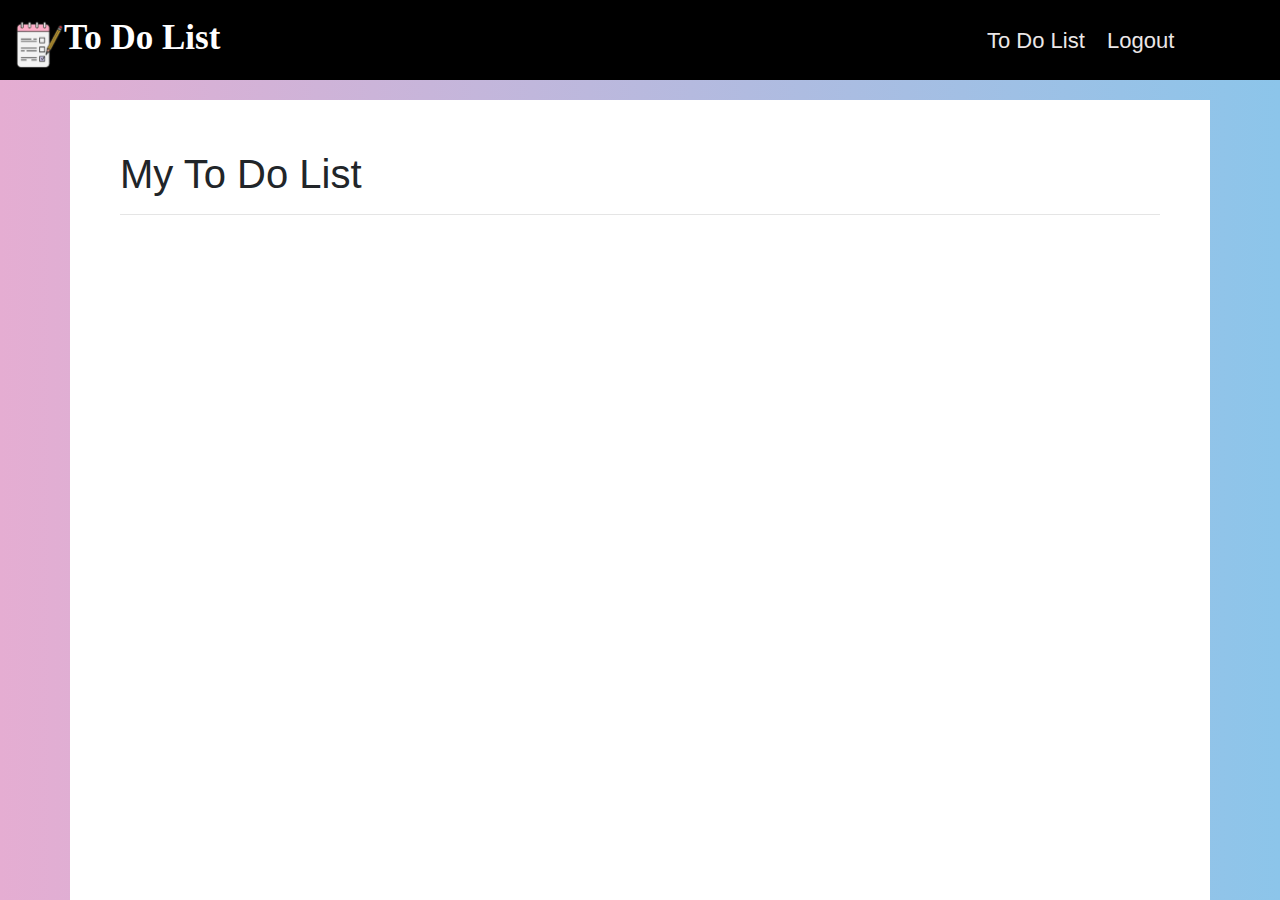
==== home.html @ 0e313b8d "first commit" ====
<!DOCTYPE html>
<html lang="en">

<head>
    <meta charset="UTF-8">
    <meta name="viewport" content="width=device-width, initial-scale=1.0">
    <title>To Do List</title>
    <link rel="icon" type="image/png" href="images/logo.png" />
    <link rel="stylesheet" type="text/css" href="css/style.css">
    <link rel="stylesheet" href="https://maxcdn.bootstrapcdn.com/bootstrap/4.5.0/css/bootstrap.min.css">
    <script src="https://ajax.googleapis.com/ajax/libs/jquery/3.5.1/jquery.min.js"></script>
    <script src="https://cdnjs.cloudflare.com/ajax/libs/popper.js/1.16.0/umd/popper.min.js"></script>
    <script src="https://maxcdn.bootstrapcdn.com/bootstrap/4.5.0/js/bootstrap.min.js"></script>
    <script src="https://ajax.googleapis.com/ajax/libs/jquery/3.5.1/jquery.min.js"></script>
</head>

<body>
    <header>
        <nav class="navbar navbar-expand-sm navbar-dark fixed-top">
            <a class="navbar-brand" href="#"><img class="logo" src="images/logo1.png"><span class="heading">To Do List</span> </a>
            <div class="row">
                <div>
                    <ul class="navbar-nav">
                        <li class="nav-item">
                            <a class="nav-link" href="#">To Do List</a>
                        </li>
                        <li class="nav-item">
                            <a class="nav-link" href="index.html">Logout</a>
                        </li>
                    </ul>
                </div>
            </div>
        </nav>
    </header>
    <section>
        <div class="container">
            <h1>My To Do List</h1>
            <hr>
        </div>
    </section>
    <script src="js/home.js"></script>
</body>

</html>
---- css/style.css ----
body {
    /* background-color: #e5add2 !important; */
    /* background-image: linear-gradient(to right, #e5add2, #8cc5ea) !important; */
    min-height: 800px;
    background-color: #e5add2;
    /* background-image: linear-gradient(to bottom right, red, yellow) !important; */
    background-image: linear-gradient(to right, #e5add2, #8cc5ea) !important;
    margin: 0px;
}

.navbar {
    background-color: #000 !important;
    height: 80px;
}

.login {
    margin: auto !important;
    width: 100% !important;
    border: 1px solid #ccc !important;
    background-color: #fff !important;
    margin-top: 10% !important;
    padding: 20px !important;
    margin-left: 20px !important;
    margin-right: 20px !important;
    margin-bottom: 50px;
    text-align: center;
    box-shadow: 0px 0px 18px 0px !important;
}

.logo {
    width: 5%;
}

header {
    margin-bottom: 100px;
}

.container {
    background-color: #fff;
    min-height: 800px;
    padding: 50px !important;
}

.heading {
    font-size: 35px;
    font-weight: 600;
    font-family: cursive;
    margin-top: 68px;
}

input[type='checkbox'] {
    /* -webkit-appearance: none; */
    width: 25px;
    height: 25px;
    background: white;
    border-radius: 5px !important;
    border: 2px solid #555;
    vertical-align: middle;
}

input[type='checkbox']:checked {
    /* background: #abd; */
}

.check_value {
    padding-left: 10px;
    margin-top: -5px;
}

.login_head {
    text-align: center;
    font-family: Georgia, 'Times New Roman', Times, serif;
    font-size: 40px;
    font-weight: 600;
    padding: 30px;
}

.fmain {
    padding: 10px;
}

.fname {
    font-weight: 400;
    font-size: 18px;
}

.inbox:hover,
.inbox:active,
.inbox:focus {
    outline: 0px !important;
    -webkit-appearance: none;
    box-shadow: none !important;
}

.form-control:hover,
.form-control:focus,
.form-control::selection {
    border-bottom: 2px solid #abd !important;
}

.form-control {
    border: none !important;
    border-bottom: 2px solid #e5add2 !important;
}

.fbutton {
    text-align: center !important;
    margin-top: 50px;
    margin-bottom: 50px;
}

#btn_login {
    height: 50px;
    width: 150px;
    background-color: #abd;
    border: 2px solid #abd;
    font-size: 18px !important;
    font-weight: 600;
}

#btn_login:hover {
    background-color: #e5add2;
    border: 2px solid #e5add2;
}

.main_logo {
    font-family: cursive;
    font-size: 25px;
    font-weight: 600;
}

.main_logo img {
    width: 10%;
}

.error_msg {
    display: none;
    padding: 40px;
}

.nav-link {
    font-size: 22px !important;
    color: #ebe7e7 !important;
}

.navbar-nav li {
    width: 40%;
}

.navbar-nav {
    width: 300px !important;
}

.navbar-brand {
    width: 100% !important;
}
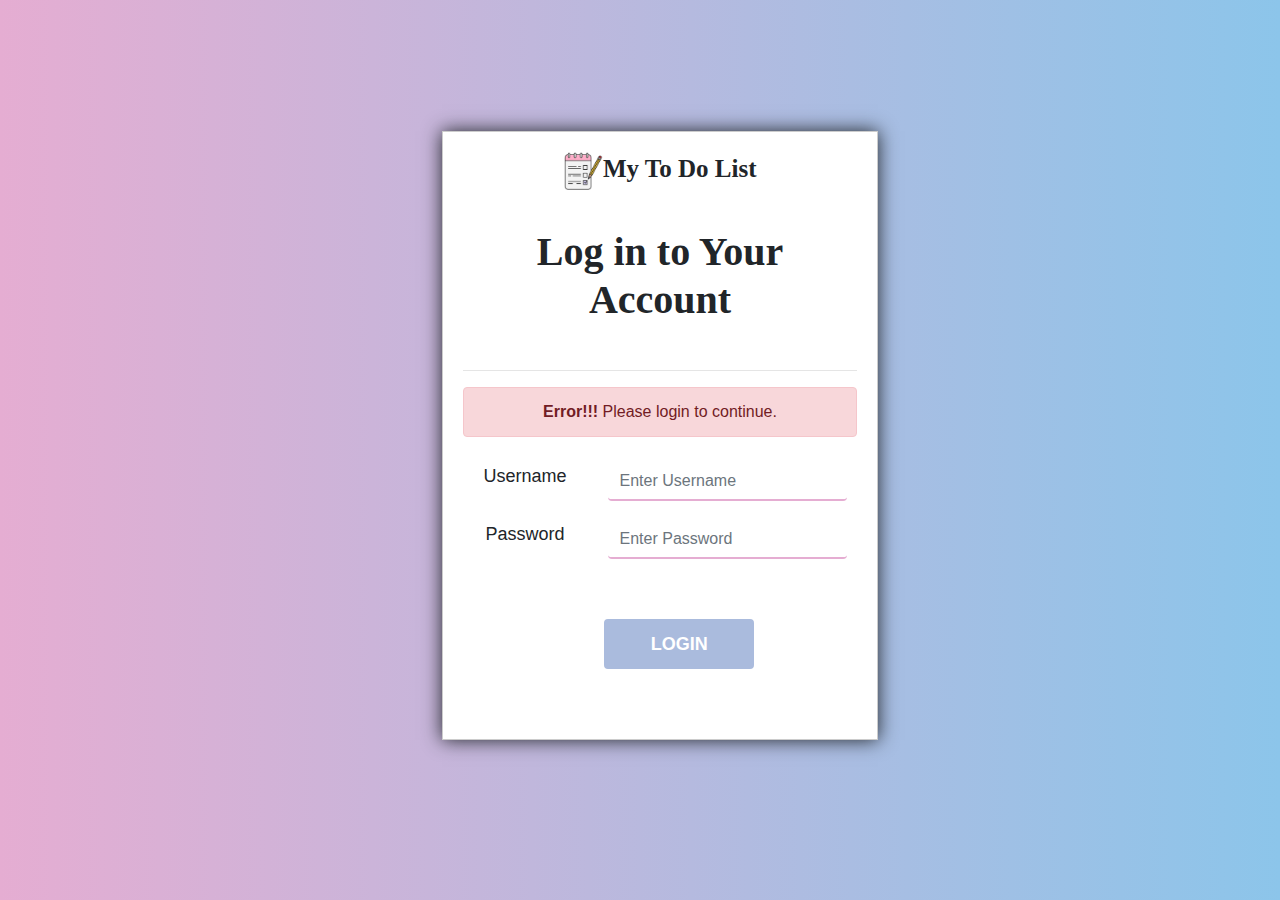
==== commit 7d3278c7: "Added Success Message" ====
--- a/home.html
+++ b/home.html
@@ -5,12 +5,12 @@
     <meta charset="UTF-8">
     <meta name="viewport" content="width=device-width, initial-scale=1.0">
     <title>To Do List</title>
-    <link rel="icon" type="image/png" href="images/logo.png" />
+    <link rel="icon" t y pe="image/png" href="images/logo.png" />
     <link rel="stylesheet" type="text/css" href="css/style.css">
-    <link rel="stylesheet" href="https://maxcdn.bootstrapcdn.com/bootstrap/4.5.0/css/bootstrap.min.css">
-    <script src="https://ajax.googleapis.com/ajax/libs/jquery/3.5.1/jquery.min.js"></script>
-    <script src="https://cdnjs.cloudflare.com/ajax/libs/popper.js/1.16.0/umd/popper.min.js"></script>
-    <script src="https://maxcdn.bootstrapcdn.com/bootstrap/4.5.0/js/bootstrap.min.js"></script>
+    <link rel="stylesheet" href="css/bootstrap.min.css">
+    <!-- <script src="js/jquery.min.js"></script> -->
+    <script src="js/popper.min.js"></script>
+    <script src="js/bootstrap.min.js"></script>
     <script src="https://ajax.googleapis.com/ajax/libs/jquery/3.5.1/jquery.min.js"></script>
 </head>
 
@@ -19,25 +19,38 @@
         <nav class="navbar navbar-expand-sm navbar-dark fixed-top">
             <a class="navbar-brand" href="#"><img class="logo" src="images/logo1.png"><span class="heading">To Do List</span> </a>
             <div class="row">
-                <div>
+                <di v>
                     <ul class="navbar-nav">
-                        <li class="nav-item">
+                        <li class="nav-item todo">
                             <a class="nav-link" href="#">To Do List</a>
                         </li>
-                        <li class="nav-item">
-                            <a class="nav-link" href="index.html">Logout</a>
+                        <li class="           nav-item">
+                            <a class="nav-link" onclick="logout()
+                        " href="index.html">Logout</a>
                         </li>
                     </ul>
-                </div>
+            </div>
             </div>
         </nav>
     </header>
-    <section>
-        <div class="container">
-            <h1>My To Do List</h1>
+    <section class="todo_section">
+        <div class="container ">
+            <h1>My To Do Li s t</h1>
             <hr>
         </div>
     </section>
+    <div id="popup1" class="overlay">
+        <div class="popup">
+            <!-- <h2>Here i am</h2> -->
+            <a class="close" href="#" onclick="close_win()">&times;</a>
+            <div class="content">
+                <img src="images/suc.gif" class="suc_img">
+                <h4>Congrats, 5 tasks have been successfully completed.</h4>
+
+                <div class="button_box"><button type="button" onclick="close_win()" class="btn btn-danger">OK</button></div>
+            </div>
+        </div>
+    </div>
     <script src="js/home.js"></script>
 </body>
 
--- a/css/style.css
+++ b/css/style.css
@@ -59,12 +59,16 @@
 }
 
 input[type='checkbox']:checked {
-    /* background: #abd; */
+    background: #abd !important;
 }
 
 .check_value {
     padding-left: 10px;
     margin-top: -5px;
+}
+
+input[type='checkbox']:checked+.check_value {
+    color: darkgrey !important;
 }
 
 .login_head {
@@ -138,6 +142,11 @@
     padding: 40px;
 }
 
+.error_login {
+    display: none;
+    padding: 40px;
+}
+
 .nav-link {
     font-size: 22px !important;
     color: #ebe7e7 !important;
@@ -153,4 +162,125 @@
 
 .navbar-brand {
     width: 100% !important;
+}
+
+.box {
+    width: 40%;
+    margin: 0 auto;
+    background: rgba(255, 255, 255, 0.2);
+    padding: 35px;
+    border: 2px solid #fff;
+    border-radius: 20px/50px;
+    background-clip: padding-box;
+    text-align: center;
+}
+
+.overlay {
+    position: fixed;
+    top: 0;
+    bottom: 0;
+    left: 0;
+    right: 0;
+    background: rgba(0, 0, 0, 0.7);
+    /* transition: opacity 500ms; */
+    /* visibility: hidden; */
+    display: none;
+    /* display: block; */
+    opacity: 1;
+}
+
+.overlay:target {
+    visibility: visible;
+    opacity: 1;
+}
+
+.popup {
+    margin: 70px auto;
+    padding: 40px;
+    background: #000;
+    margin-top: 150px !important;
+    /* background: #8cc5ea; */
+    /* background: #e5add2; */
+    border-radius: 5px;
+    width: 40%;
+    position: relative;
+    border: 1px solid #e5add2;
+    /* transition: all 5s ease-in-out; */
+}
+
+.popup h4 {
+    margin-top: 0;
+    color: #fff;
+    font-family: Tahoma, Arial, sans-serif;
+}
+
+.popup .close {
+    position: absolute;
+    top: 20px;
+    right: 30px;
+    transition: all 200ms;
+    font-size: 30px;
+    font-weight: bold;
+    text-decoration: none;
+    color: #e5add2;
+}
+
+.popup .btn {
+    background-color: #e5add2 !important;
+    border: 2px solid #e5add2 !important;
+    float: right;
+    width: 100px;
+    height: 50px;
+}
+
+.popup .btn:hover {
+    background-color: #8cc5ea !important;
+    border: 2px solid #8cc5ea !important;
+}
+
+.popup .close:hover {
+    color: #8cc5ea;
+}
+
+.popup .content {
+    max-height: 30%;
+    overflow: auto;
+}
+
+.button_box {
+    margin-top: 40px;
+}
+
+.suc_img {
+    width: 25%;
+}
+
+@media screen and (max-width: 700px) {
+    .box {
+        width: 70%;
+    }
+    .popup {
+        width: 70%;
+    }
+}
+
+@media only screen and (max-width: 600px) {
+    .logo {
+        width: 15%;
+    }
+    .navbar-nav {
+        margin-top: -88px;
+        margin-left: 300px;
+    }
+    .nav-link {
+        font-size: 20px !important;
+        padding: 10px;
+    }
+    .todo {
+        margin-bottom: -14px;
+        margin-top: 9px;
+    }
+    .todo_section {
+        padding: 20px !important;
+    }
 }